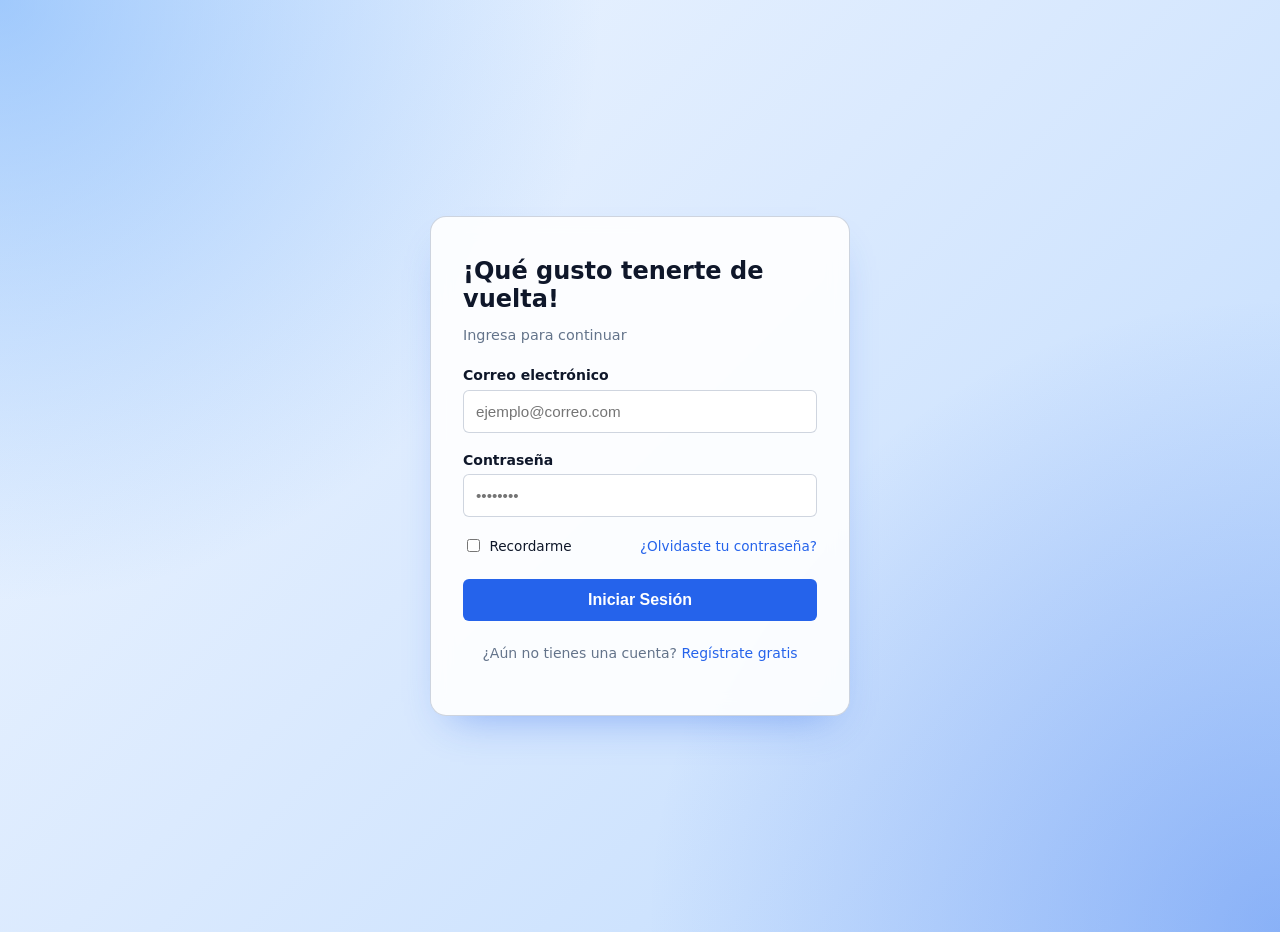
==== inicio.html @ 01ec73ab "l" ====
<!DOCTYPE html>
<html lang="es">
<head>
  <meta charset="UTF-8">
  <title>Acceso de usuarios</title>
  <link rel="stylesheet" href="inicio.css">
</head>
<body>

  <main class="login-container">
    <section class="login-card">
      
      <!-- Encabezado de la tarjeta -->
      <header class="login-header">
        <h1>¡Qué gusto tenerte de vuelta!</h1>
        <p>Ingresa para continuar</p>
      </header>

      <!-- Formulario de Inicio de Sesión -->
      <form id="form-login">
        
        <!-- Campo: Correo -->
        <div class="form-group">
          <label for="email">Correo electrónico</label>
          <input 
            type="email" 
            id="email" 
            name="email" 
            placeholder="ejemplo@correo.com" 
            autocomplete="email" 
            required
          >
        </div>

        <!-- Campo: Contraseña -->
        <div class="form-group">
          <label for="password">Contraseña</label>
          <input 
            type="password" 
            id="password" 
            name="password" 
            placeholder="••••••••" 
            autocomplete="current-password" 
            required
          >
        </div>

        <!-- Opciones secundarias: Recordar datos y Recuperar clave -->
        <div class="form-options">
          <label class="checkbox-label">
            <input type="checkbox" id="remember" name="remember">
            <span>Recordarme</span>
          </label>
          <a href="#" class="forgot-password">¿Olvidaste tu contraseña?</a>
        </div>

        <!-- Botón de acción -->
        <button type="submit" class="btn-primary">Iniciar Sesión</button>
      </form>

      <!-- Pie de tarjeta para registro -->
      <footer class="login-footer">
        <p>¿Aún no tienes una cuenta? <a href="#">Regístrate gratis</a></p>
      </footer>

    </section>
  </main>

  <script src="inicio.js"></script>
</body>
</body>
</html>
---- inicio.css ----
:root {
  --primary: #2563eb;
  --primary-hover: #1d4ed8;
  --bg: #eff6ff;
  --card-bg: rgba(255, 255, 255, 0.9);
  --text: #0f172a;
  --text-muted: #64748b;
  --border: rgba(148, 163, 184, 0.45);
  --radius: 16px;
}

body {
  margin: 0;
  font-family: system-ui, -apple-system, sans-serif;
  background:
    radial-gradient(circle at top left, rgba(96, 165, 250, 0.55), transparent 38%),
    radial-gradient(circle at bottom right, rgba(37, 99, 235, 0.35), transparent 40%),
    linear-gradient(135deg, #eff6ff 0%, #dbeafe 45%, #bfdbfe 100%);
  color: var(--text);
  display: flex;
  justify-content: center;
  align-items: center;
  min-height: 100vh;
  padding: 1rem;
}

.login-container {
  width: 100%;
  max-width: 420px;
  padding: 1rem;
}

.login-card {
  background: var(--card-bg);
  padding: 2.5rem 2rem;
  border-radius: var(--radius);
  box-shadow: 0 20px 40px -20px rgba(37, 99, 235, 0.45);
  border: 1px solid var(--border);
  backdrop-filter: blur(10px);
}

.login-header h1 {
  font-size: 1.5rem;
  margin: 0 0 0.5rem 0;
}

.login-header p {
  color: var(--text-muted);
  font-size: 0.9rem;
  margin-bottom: 1.5rem;
}

.form-group {
  display: flex;
  flex-direction: column;
  gap: 0.4rem;
  margin-bottom: 1.2rem;
}

.form-group label {
  font-size: 0.875rem;
  font-weight: 600;
}

.form-group input {
  padding: 0.75rem;
  border: 1px solid var(--border);
  border-radius: 6px;
  font-size: 0.95rem;
}

.form-group input:focus {
  outline: 2px solid var(--primary);
  border-color: transparent;
}

.form-options {
  display: flex;
  justify-content: space-between;
  align-items: center;
  font-size: 0.85rem;
  margin-bottom: 1.5rem;
}

.checkbox-label {
  display: flex;
  align-items: center;
  gap: 0.4rem;
  cursor: pointer;
}

.forgot-password, .login-footer a {
  color: var(--primary);
  text-decoration: none;
  font-weight: 500;
}

.forgot-password:hover, .login-footer a:hover {
  text-decoration: underline;
}

.btn-primary {
  width: 100%;
  padding: 0.75rem;
  background-color: var(--primary);
  color: white;
  border: none;
  border-radius: 6px;
  font-size: 1rem;
  font-weight: 600;
  cursor: pointer;
  transition: background-color 0.2s;
}

.btn-primary:hover {
  background-color: var(--primary-hover);
}

.login-footer {
  margin-top: 1.5rem;
  text-align: center;
  font-size: 0.875rem;
  color: var(--text-muted);
}
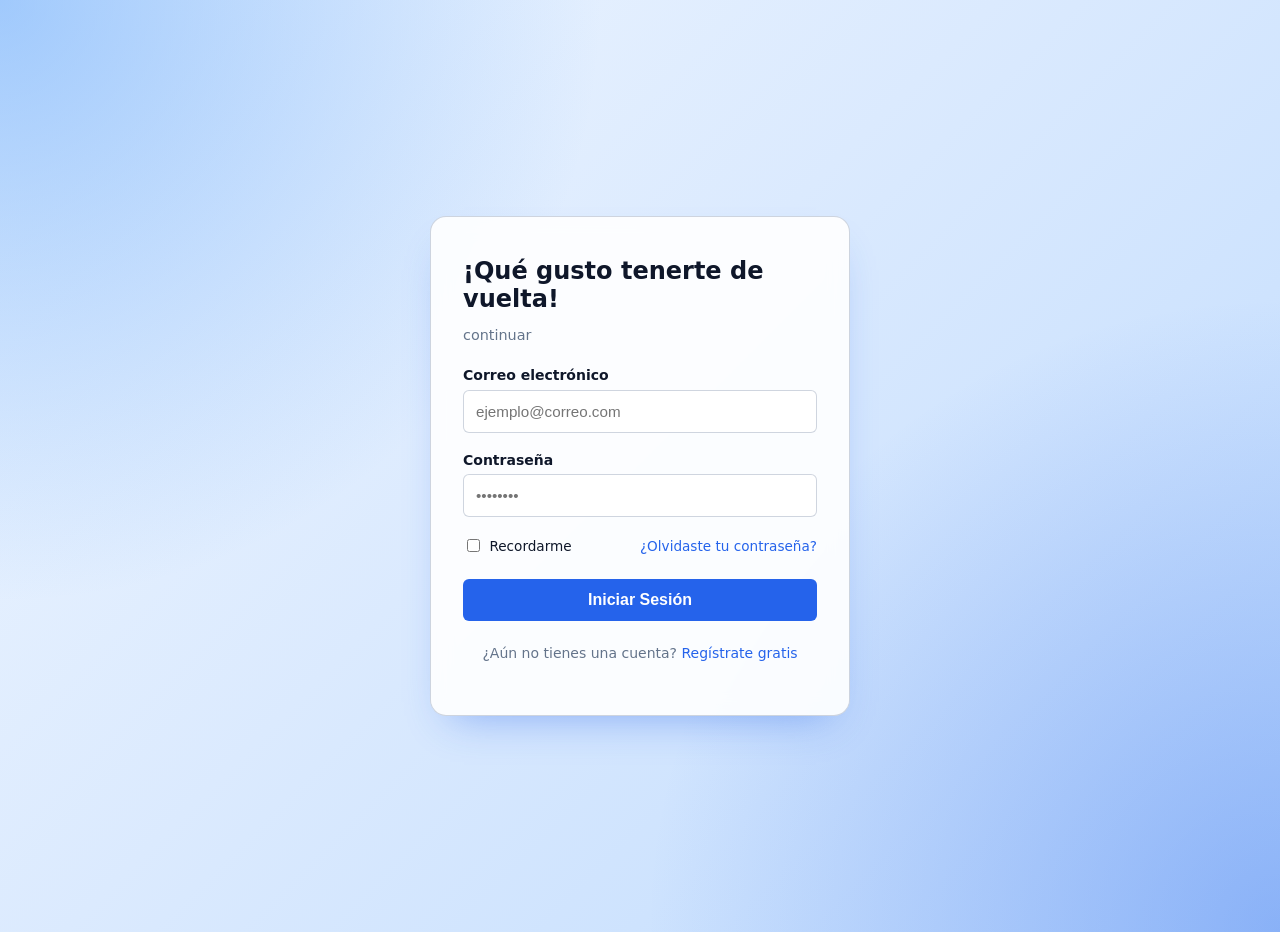
==== commit 7545bc8c: "html p correjido" ====
--- a/inicio.html
+++ b/inicio.html
@@ -13,7 +13,7 @@
       <!-- Encabezado de la tarjeta -->
       <header class="login-header">
         <h1>¡Qué gusto tenerte de vuelta!</h1>
-        <p>Ingresa para continuar</p>
+        <p>continuar</p>
       </header>
 
       <!-- Formulario de Inicio de Sesión -->
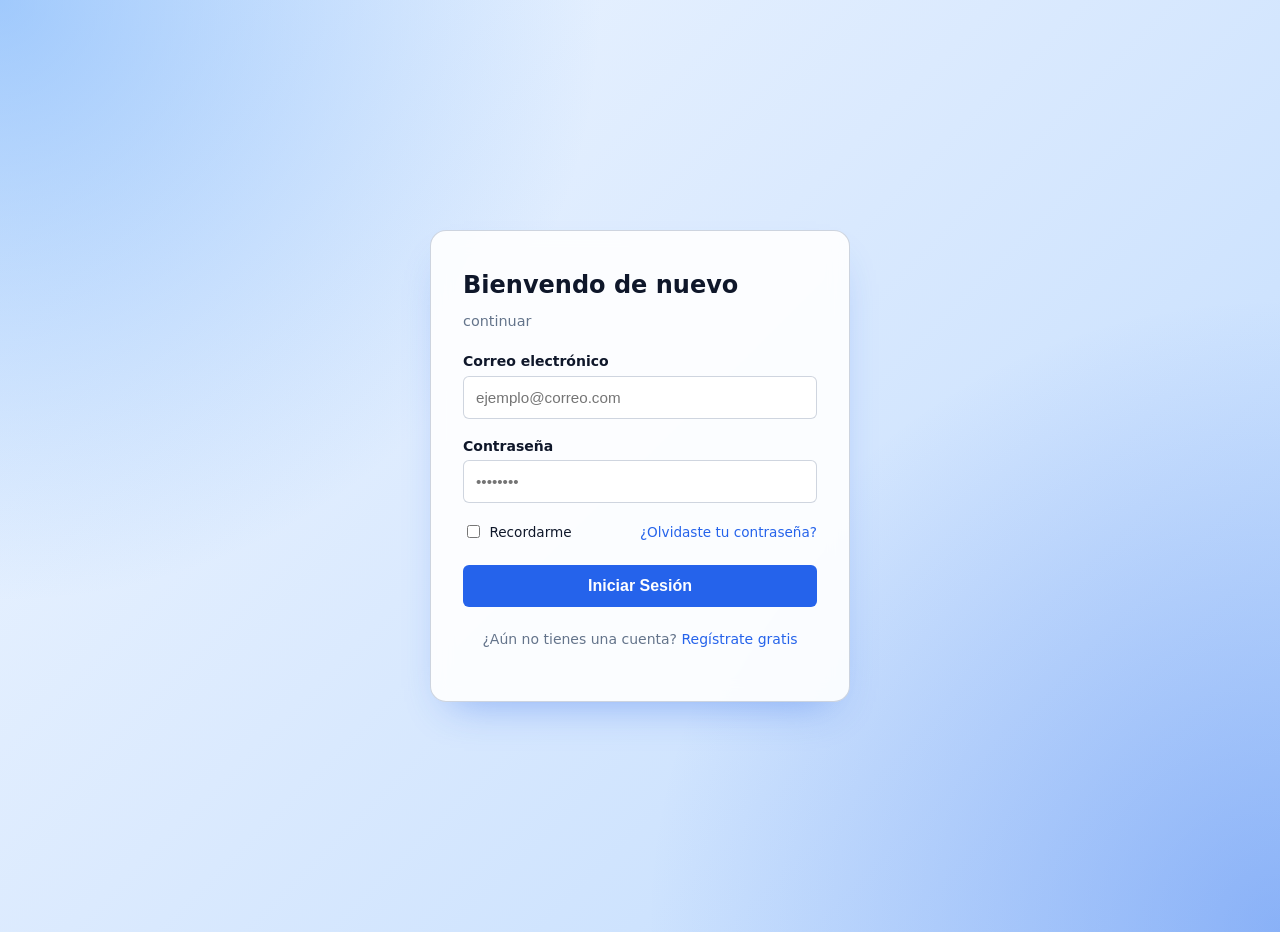
==== commit 8ec3b877: "Bienvendo de nuevo" ====
--- a/inicio.html
+++ b/inicio.html
@@ -12,7 +12,7 @@
       
       <!-- Encabezado de la tarjeta -->
       <header class="login-header">
-        <h1>¡Qué gusto tenerte de vuelta!</h1>
+        <h1>Bienvendo de nuevo</h1>
         <p>continuar</p>
       </header>
 
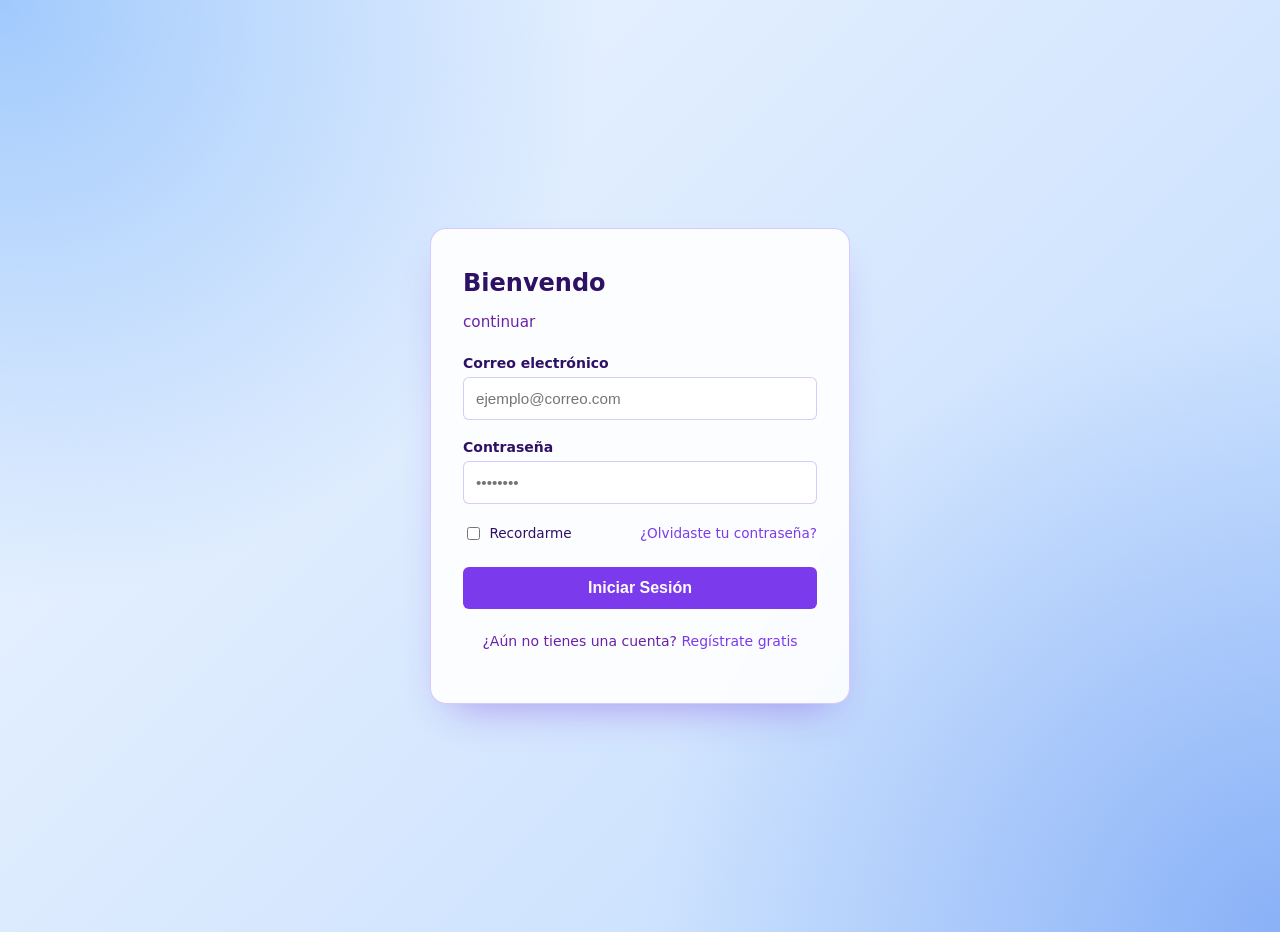
==== commit 6fd5aaca: "cambio de h1" ====
--- a/inicio.html
+++ b/inicio.html
@@ -12,7 +12,7 @@
       
       <!-- Encabezado de la tarjeta -->
       <header class="login-header">
-        <h1>Bienvendo de nuevo</h1>
+        <h1>Bienvendo </h1>
         <p>continuar</p>
       </header>
 
--- a/inicio.css
+++ b/inicio.css
@@ -1,17 +1,17 @@
 :root {
-  --primary: #2563eb;
-  --primary-hover: #1d4ed8;
-  --bg: #eff6ff;
+  --primary: #7c3aed;
+  --primary-hover: #6d28d9;
+  --bg: #f5f3ff;
   --card-bg: rgba(255, 255, 255, 0.9);
-  --text: #0f172a;
-  --text-muted: #64748b;
-  --border: rgba(148, 163, 184, 0.45);
+  --text: #2e1065;
+  --text-muted: #6b21a8;
+  --border: rgba(167, 139, 250, 0.45);
   --radius: 16px;
 }
 
 body {
   margin: 0;
-  font-family: system-ui, -apple-system, sans-serif;
+  font-family: 'Fredoka', system-ui, -apple-system, sans-serif;
   background:
     radial-gradient(circle at top left, rgba(96, 165, 250, 0.55), transparent 38%),
     radial-gradient(circle at bottom right, rgba(37, 99, 235, 0.35), transparent 40%),
@@ -34,7 +34,7 @@
   background: var(--card-bg);
   padding: 2.5rem 2rem;
   border-radius: var(--radius);
-  box-shadow: 0 20px 40px -20px rgba(37, 99, 235, 0.45);
+  box-shadow: 0 20px 40px -20px rgba(109, 40, 217, 0.45);
   border: 1px solid var(--border);
   backdrop-filter: blur(10px);
 }
@@ -46,8 +46,9 @@
 
 .login-header p {
   color: var(--text-muted);
-  font-size: 0.9rem;
+  font-size: 0.95rem;
   margin-bottom: 1.5rem;
+  font-weight: 400;
 }
 
 .form-group {
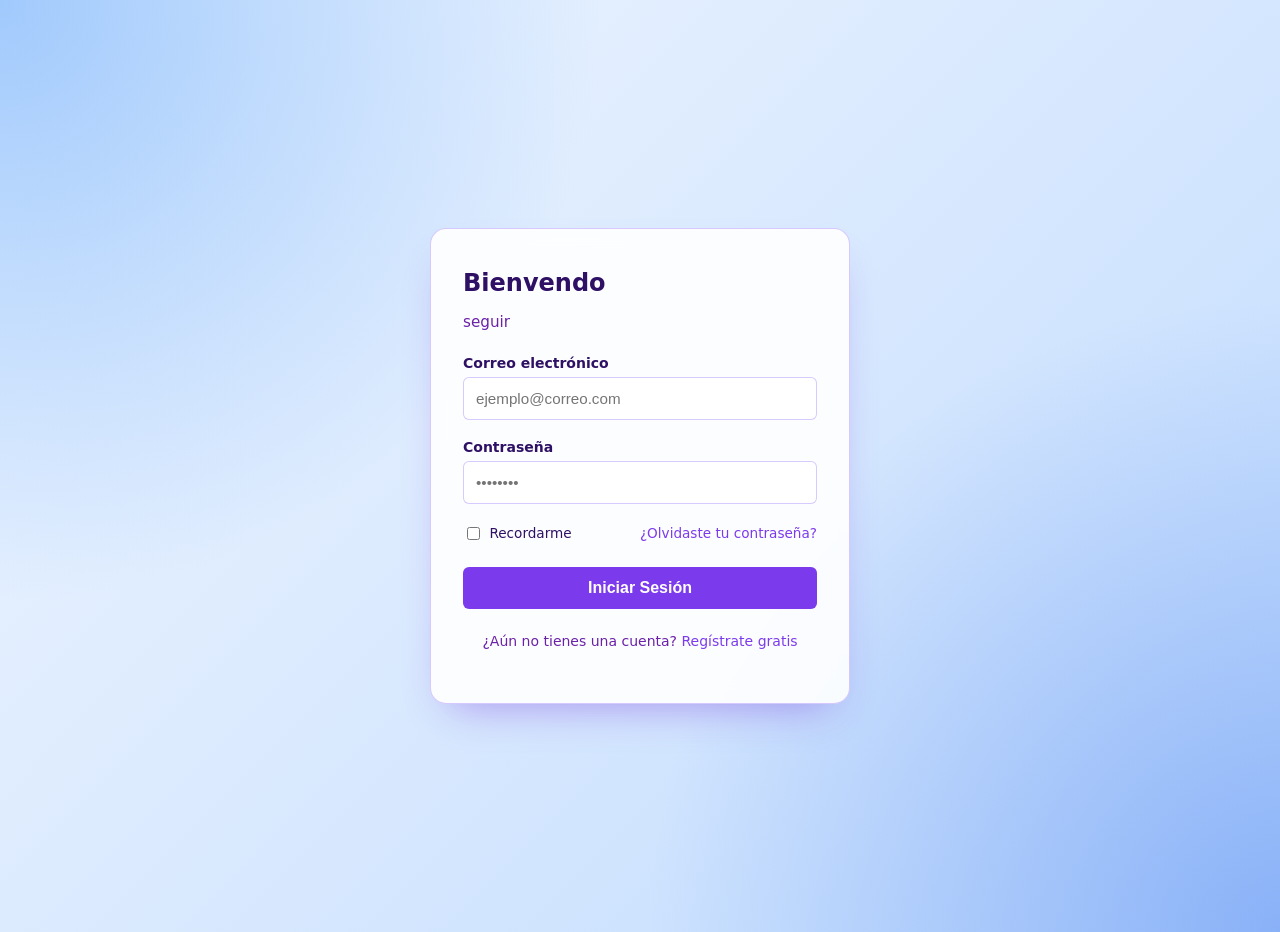
==== commit 95c03af7: "cambio de parrafo" ====
--- a/inicio.html
+++ b/inicio.html
@@ -13,7 +13,7 @@
       <!-- Encabezado de la tarjeta -->
       <header class="login-header">
         <h1>Bienvendo </h1>
-        <p>continuar</p>
+        <p>seguir</p>
       </header>
 
       <!-- Formulario de Inicio de Sesión -->
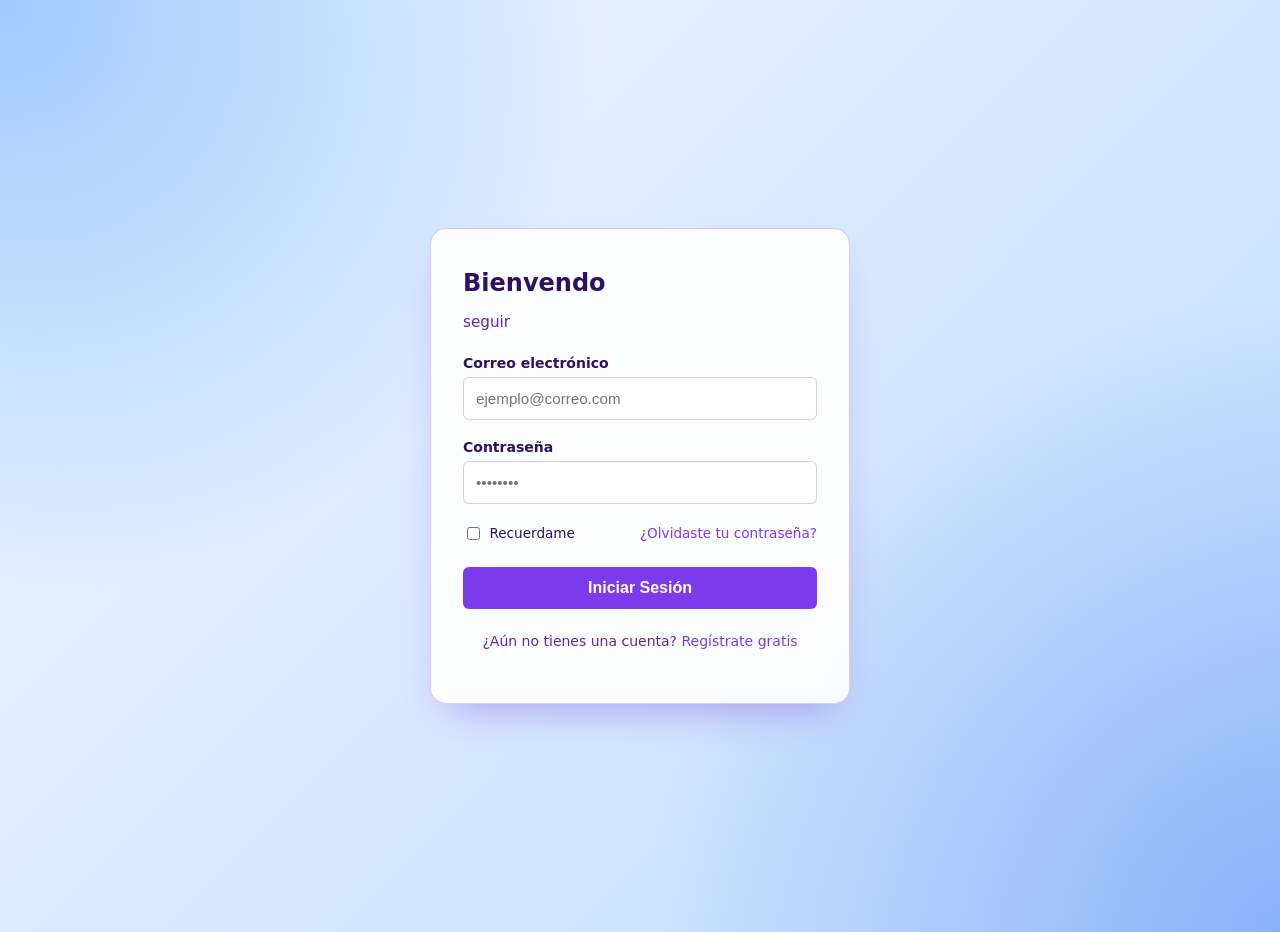
==== commit fbcb6301: "cambio de spam" ====
--- a/inicio.html
+++ b/inicio.html
@@ -2,7 +2,7 @@
 <html lang="es">
 <head>
   <meta charset="UTF-8">
-  <title>Acceso de usuarios</title>
+  <title> usuarios</title>
   <link rel="stylesheet" href="inicio.css">
 </head>
 <body>
@@ -49,7 +49,7 @@
         <div class="form-options">
           <label class="checkbox-label">
             <input type="checkbox" id="remember" name="remember">
-            <span>Recordarme</span>
+            <span>Recuerdame</span>
           </label>
           <a href="#" class="forgot-password">¿Olvidaste tu contraseña?</a>
         </div>
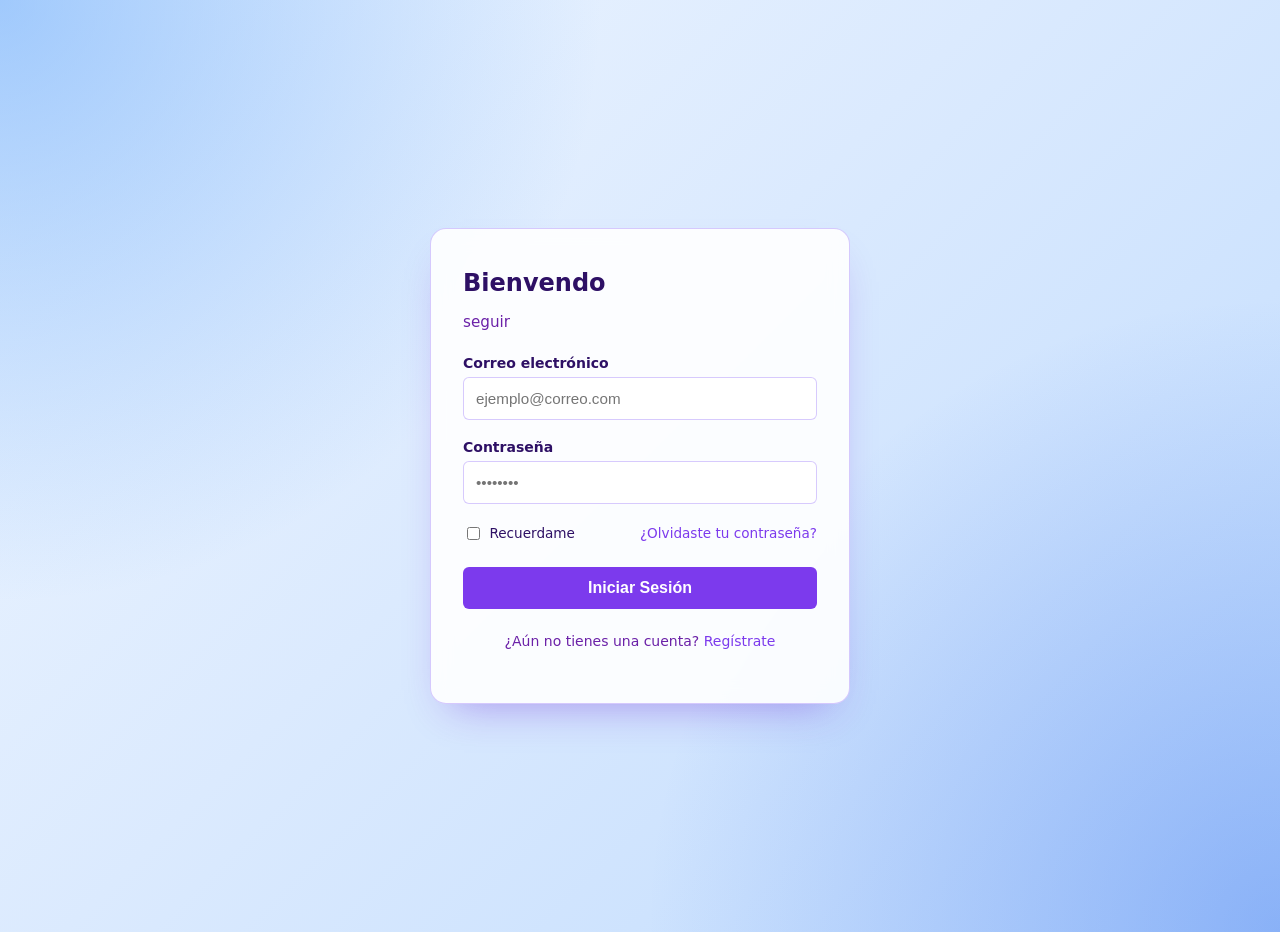
==== commit 5cd334b1: "cambio de href" ====
--- a/inicio.html
+++ b/inicio.html
@@ -60,7 +60,7 @@
 
       <!-- Pie de tarjeta para registro -->
       <footer class="login-footer">
-        <p>¿Aún no tienes una cuenta? <a href="#">Regístrate gratis</a></p>
+        <p>¿Aún no tienes una cuenta? <a href="#">Regístrate </a></p>
       </footer>
 
     </section>
